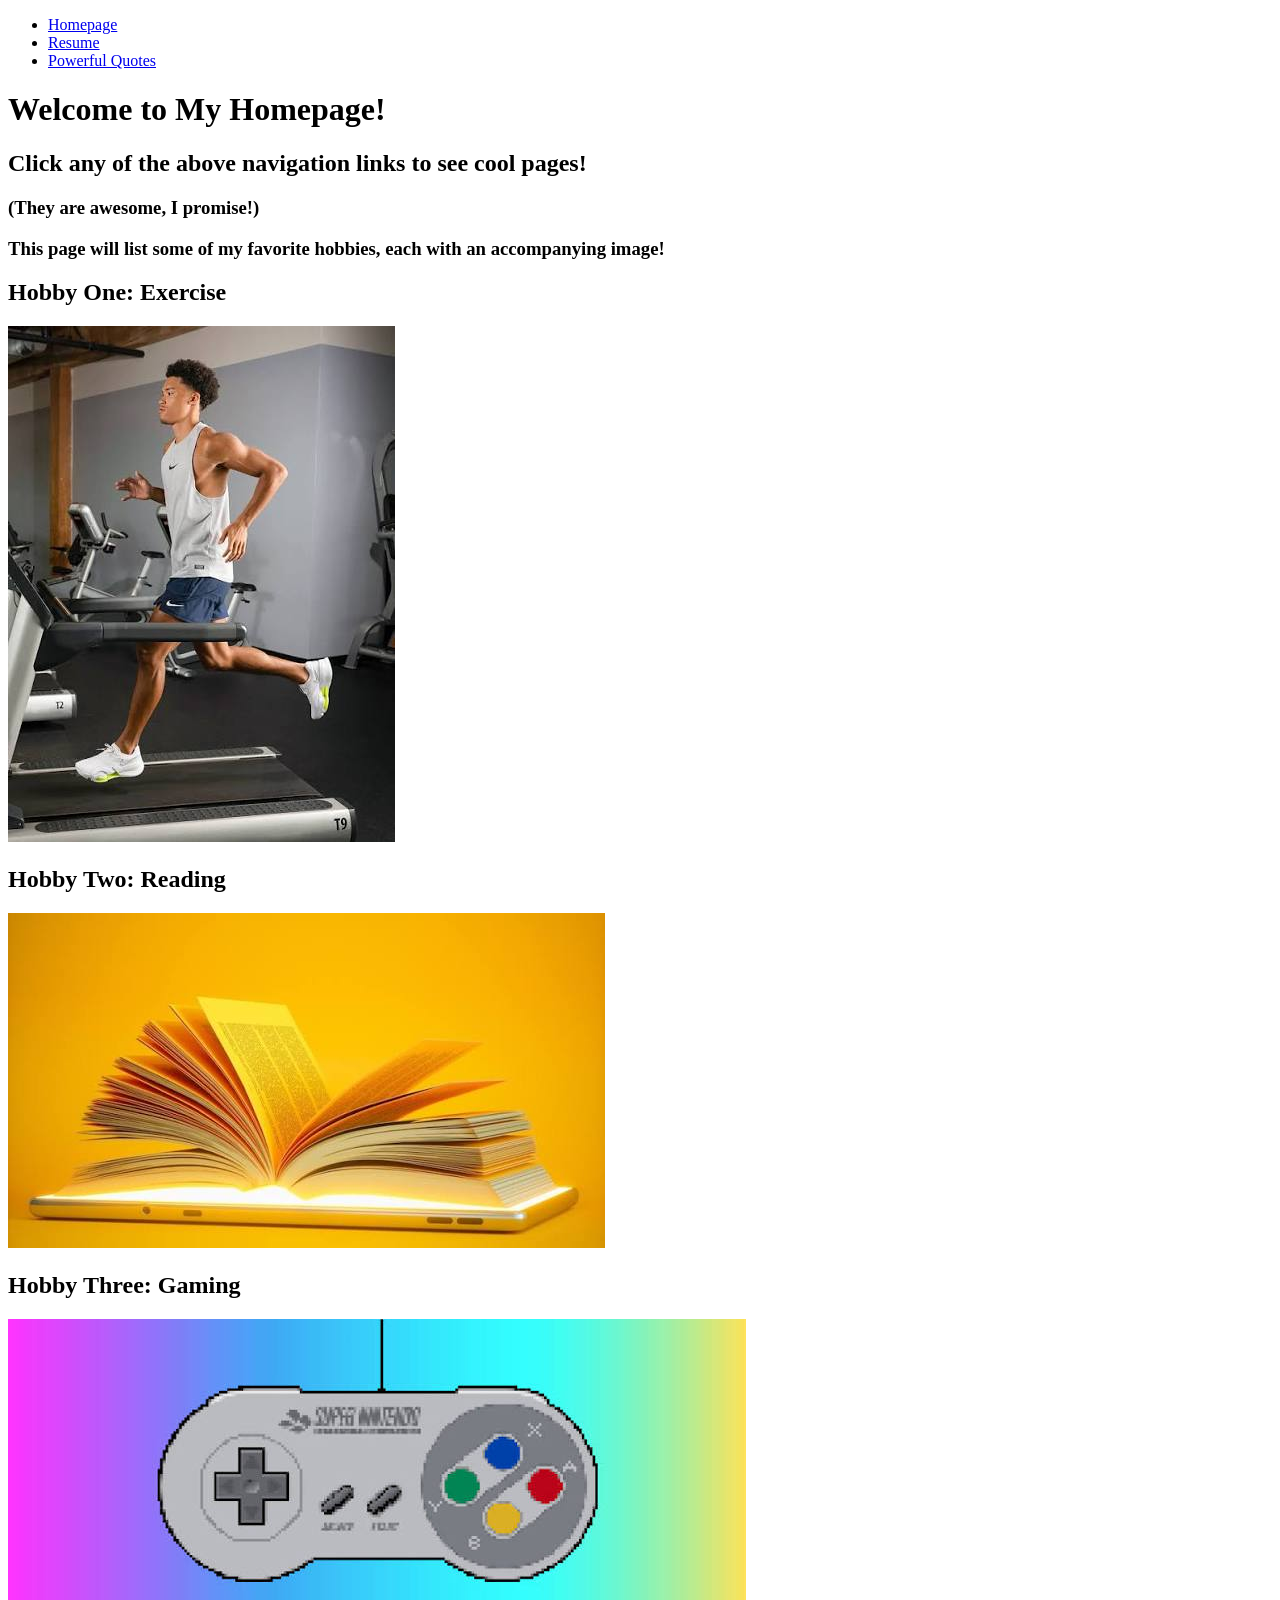
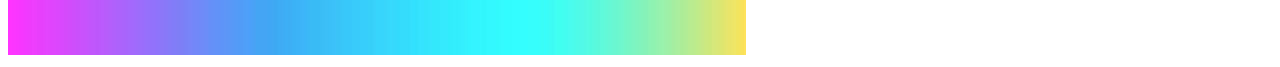
==== index.html @ 417740ad "Copied files from Project-1" ====
<!DOCTYPE html>
<html lang="en">
  <head>
    <meta charset="utf-8">
    <title>Homepage</title>
  </head>
  
  <body>
    <header>
      <nav>
        <ul>
          <li><a href="index.html">Homepage</a></li>
          <li><a href="resume.html">Resume</a></li>
          <li><a href="quotes.html">Powerful Quotes</a></li>
        </ul>
      </nav>
    </header>
    <h1>Welcome to My Homepage!</h1>
    <h2>Click any of the above navigation links to see cool pages!</h2>
    <h3>(They are awesome, I promise!)</h3>
    <h3>This page will list some of my favorite hobbies, each with an accompanying image!</h3>
    <h2>Hobby One: Exercise</h2>
    <img src="media/images/nike_run.jpg" alt="man on treadmill">
    <h2>Hobby Two: Reading</h2>
    <img src="media/images/book1.jpg" alt="an open book">
    <h2>Hobby Three: Gaming</h2>
    <img src="media/images/snes_controller.jpg" alt="pixel art Snes controller">
  </body>
</html>
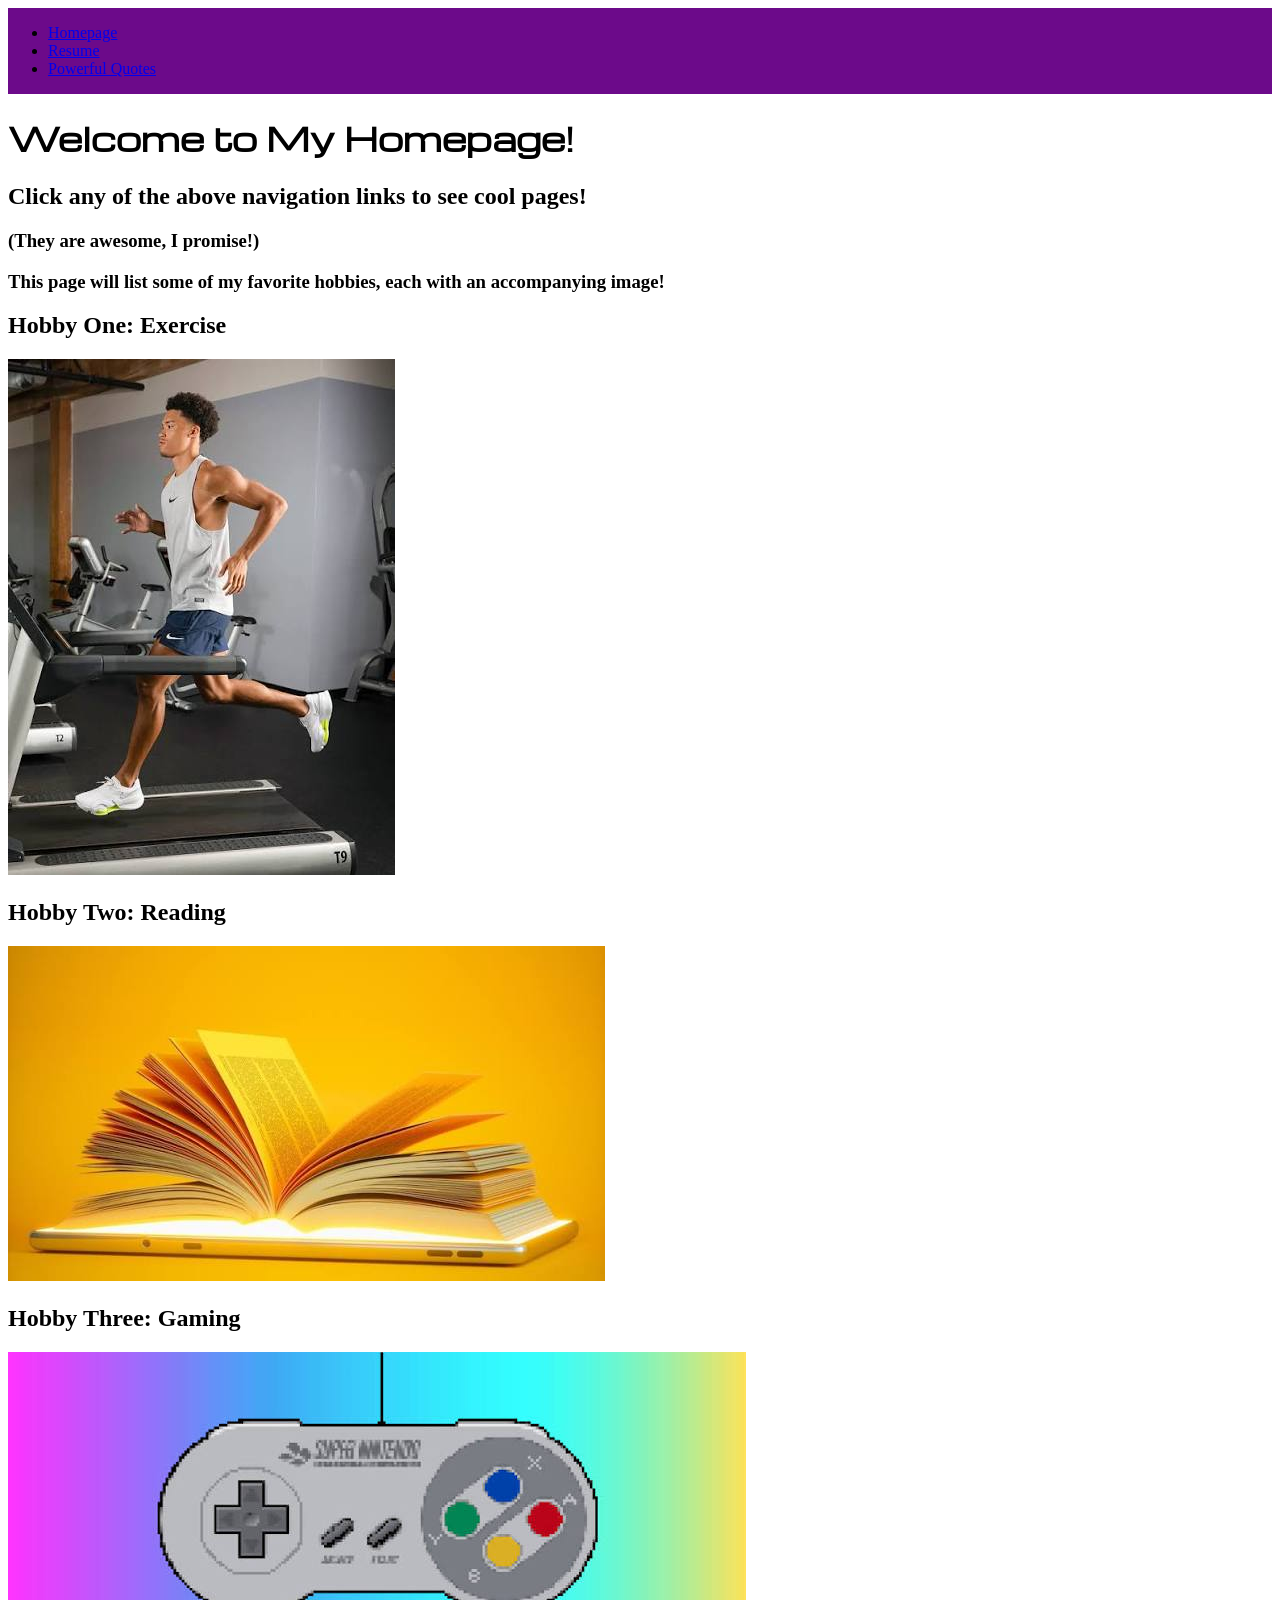
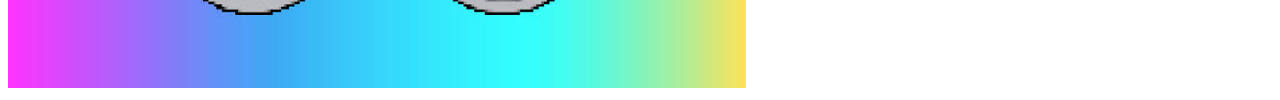
==== commit 456738aa: "added google font and started modifying nav bar with CSS this is fun" ====
--- a/index.html
+++ b/index.html
@@ -3,11 +3,15 @@
   <head>
     <meta charset="utf-8">
     <title>Homepage</title>
+    <link rel="stylesheet" href="css/style.css">
+    <link rel="preconnect" href="https://fonts.googleapis.com">
+    <link rel="preconnect" href="https://fonts.gstatic.com" crossorigin>
+    <link href="https://fonts.googleapis.com/css2?family=Michroma&display=swap" rel="stylesheet">
   </head>
   
   <body>
     <header>
-      <nav>
+      <nav class="nav-list">
         <ul>
           <li><a href="index.html">Homepage</a></li>
           <li><a href="resume.html">Resume</a></li>
@@ -15,7 +19,7 @@
         </ul>
       </nav>
     </header>
-    <h1>Welcome to My Homepage!</h1>
+    <h1 class="hometext">Welcome to My Homepage!</h1>
     <h2>Click any of the above navigation links to see cool pages!</h2>
     <h3>(They are awesome, I promise!)</h3>
     <h3>This page will list some of my favorite hobbies, each with an accompanying image!</h3>
--- a/css/style.css
+++ b/css/style.css
@@ -0,0 +1,18 @@
+
+.michroma-regular {
+  font-family: "Michroma", sans-serif;
+  font-weight: 400;
+  font-style: normal;
+}
+
+h1.hometext {
+  font-family: "Michroma", sans-serif;
+}
+
+.nav-list {
+  display: flex;
+  list-style: none;
+  margin: 0;
+  padding: 0;
+  background-color: #6c0a8a;/*Purple*/
+}
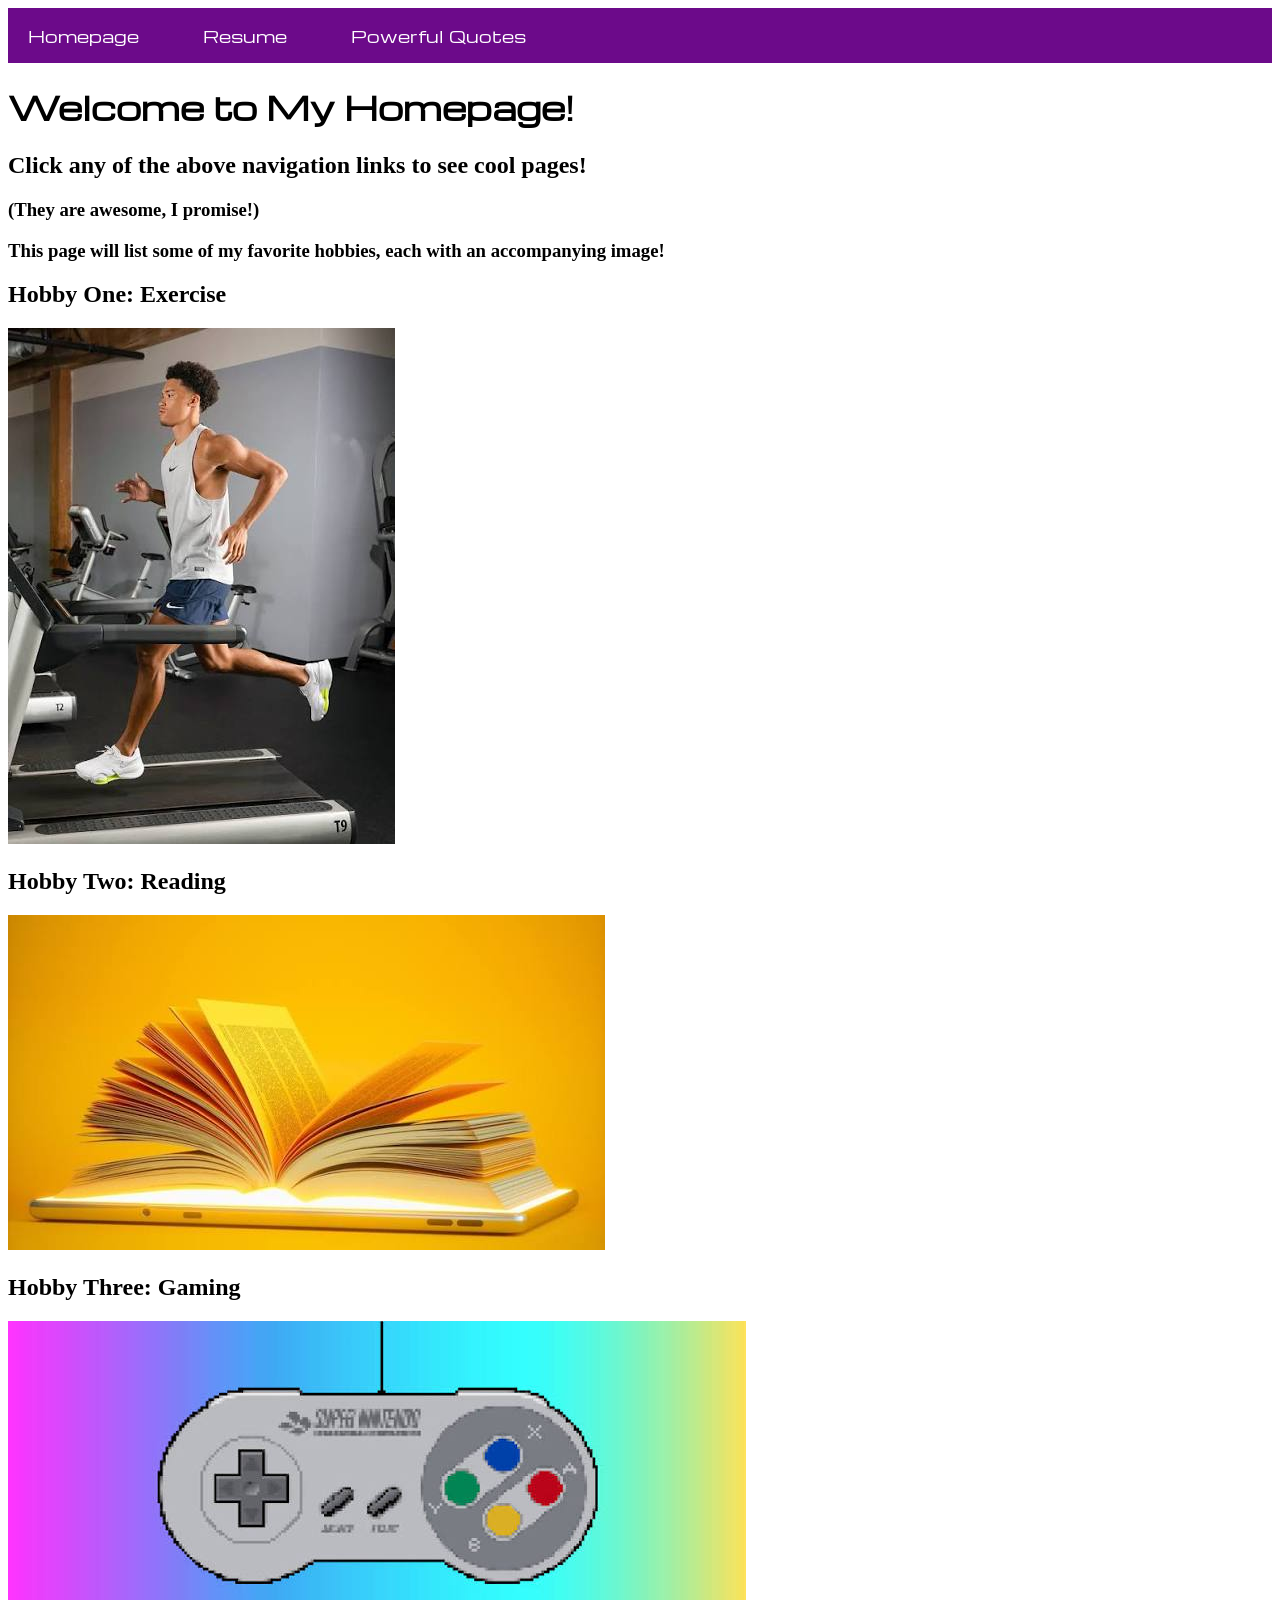
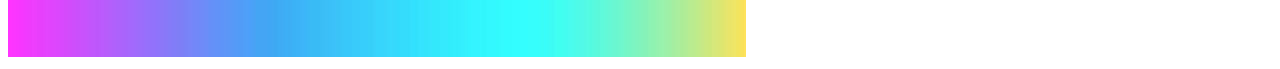
==== commit b91421c2: "added gap to nav buttons, and detailed the individual <a> buttons" ====
--- a/index.html
+++ b/index.html
@@ -11,8 +11,8 @@
   
   <body>
     <header>
-      <nav class="nav-list">
-        <ul>
+      <nav class="navbar">
+        <ul class="nav-list">
           <li><a href="index.html">Homepage</a></li>
           <li><a href="resume.html">Resume</a></li>
           <li><a href="quotes.html">Powerful Quotes</a></li>
--- a/css/style.css
+++ b/css/style.css
@@ -14,5 +14,22 @@
   list-style: none;
   margin: 0;
   padding: 0;
-  background-color: #6c0a8a;/*Purple*/
+  background-color: #6c0a8a;/*Dark purple*/
+  gap: 1.5rem;
+}
+
+.nav-list a {
+  display: block;
+  padding: 1rem 1.25rem;
+  color: #ffffff;
+  text-decoration: none;
+  font-family: "Michroma", sans-serif;
+  font-size: 1rem;
+  transition: background-color 0.2s ease, color 0.2s ease;
+}
+
+.nav-list a:hover,
+.nav-list a:focus-visible {
+  background-color: #3b4252;
+  color: #88c0d0;
 }
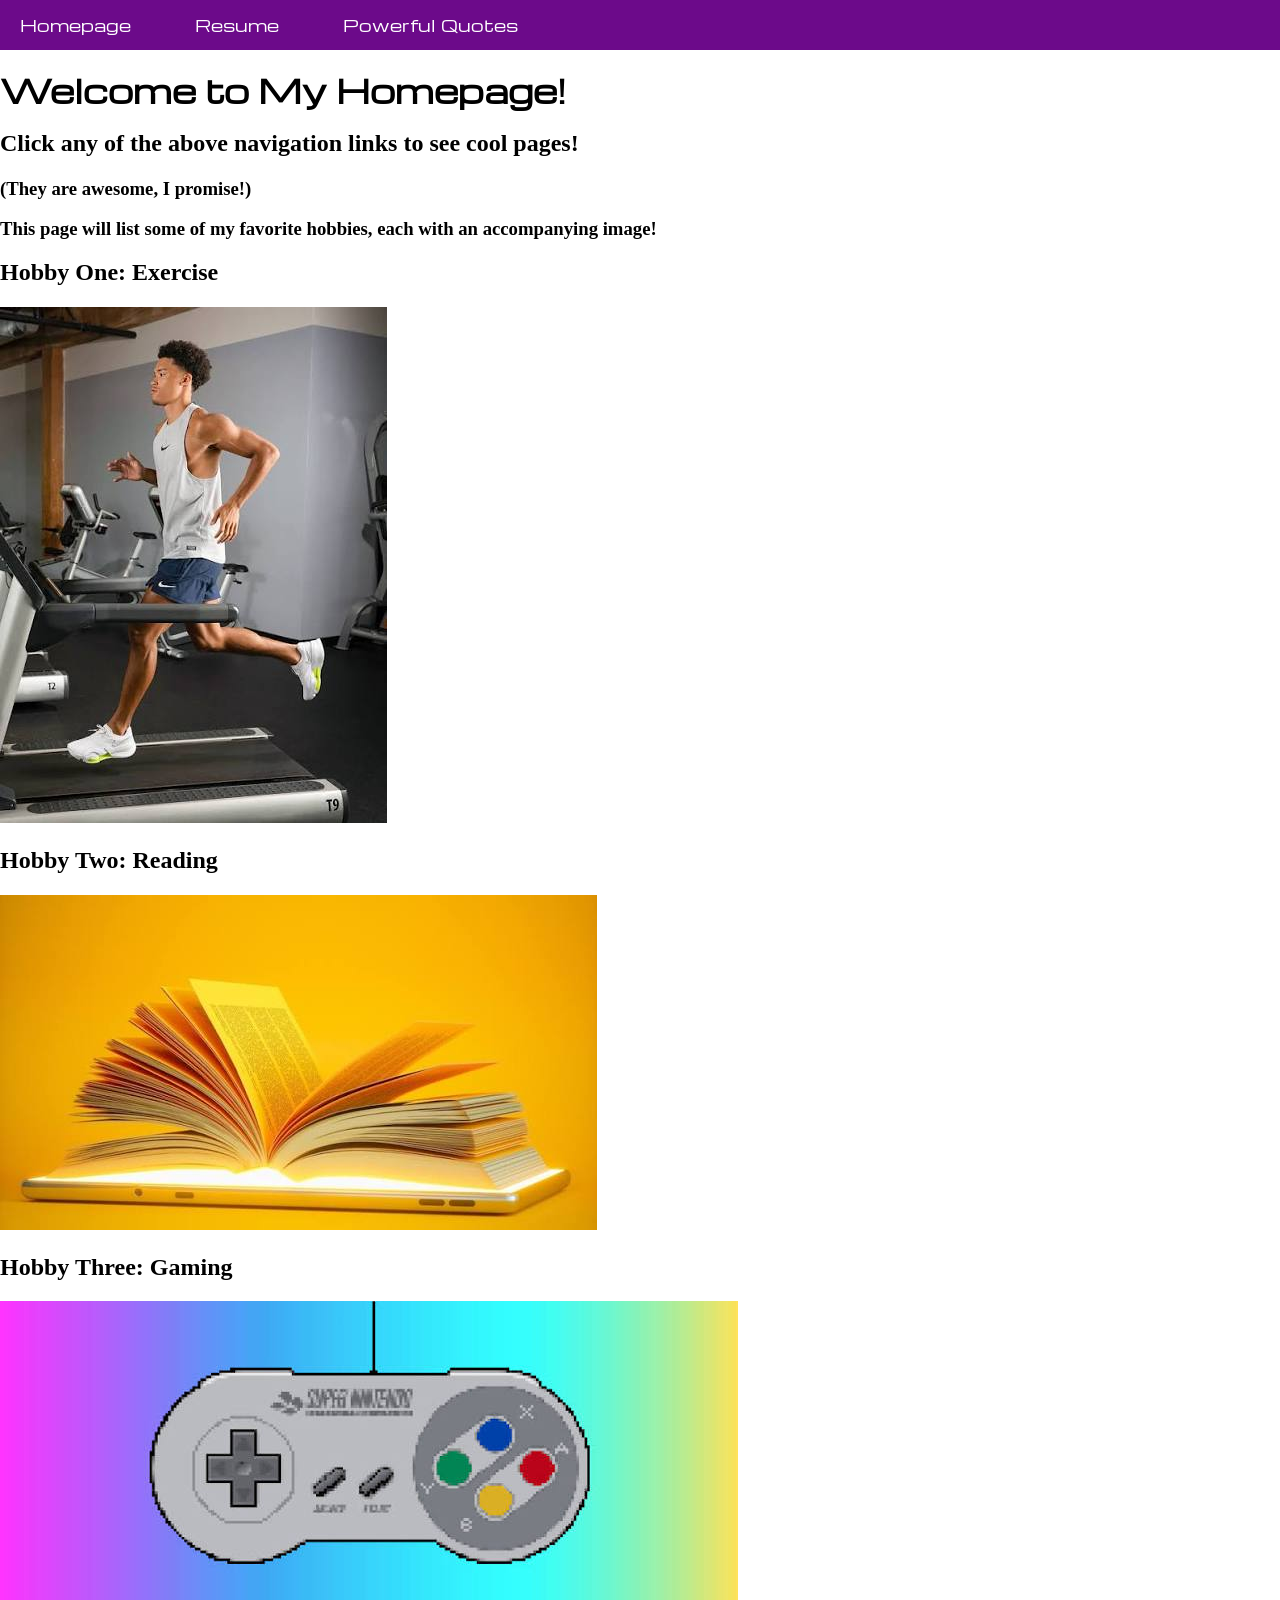
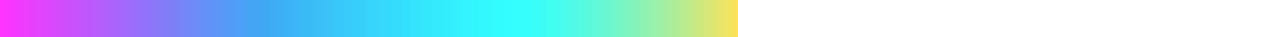
==== commit 01786e08: "added normalize.css and added link to HTML" ====
--- a/index.html
+++ b/index.html
@@ -3,6 +3,7 @@
   <head>
     <meta charset="utf-8">
     <title>Homepage</title>
+    <link rel="stylesheet" href="css/normalize.css">
     <link rel="stylesheet" href="css/style.css">
     <link rel="preconnect" href="https://fonts.googleapis.com">
     <link rel="preconnect" href="https://fonts.gstatic.com" crossorigin>
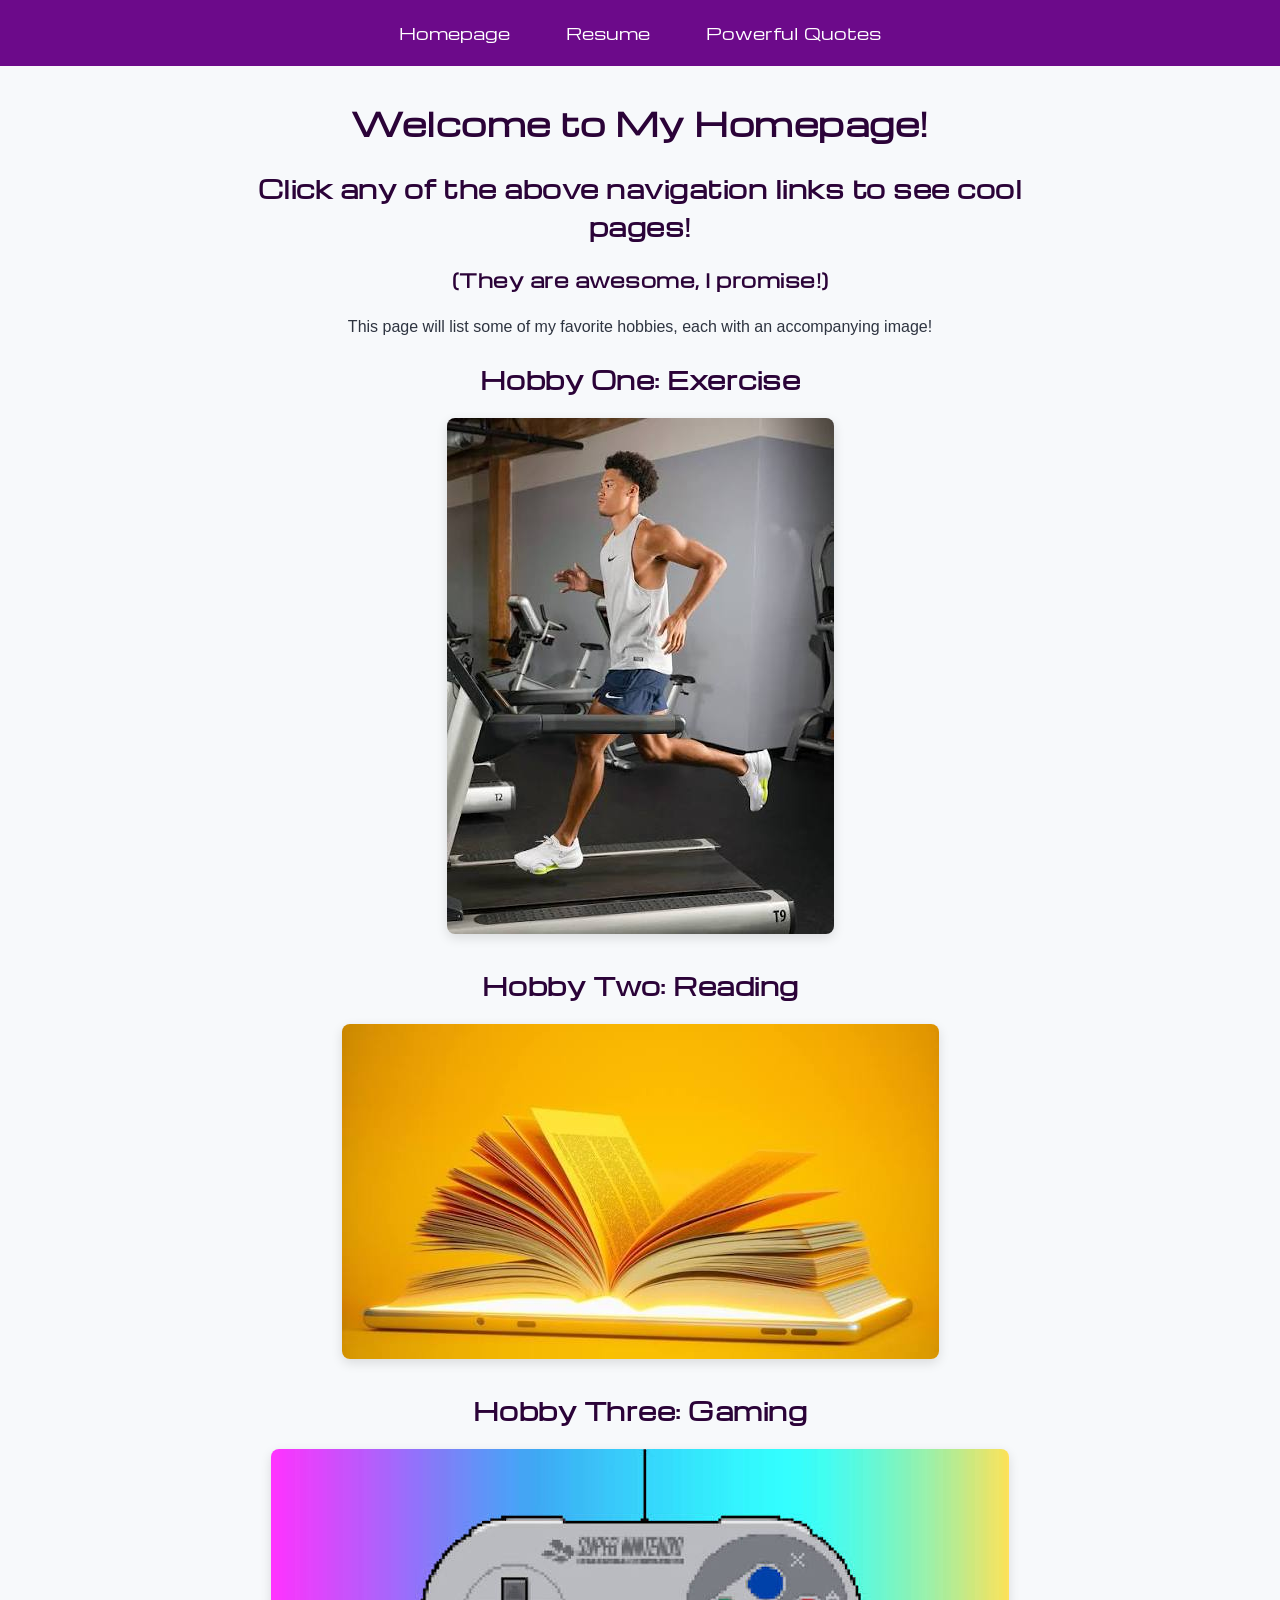
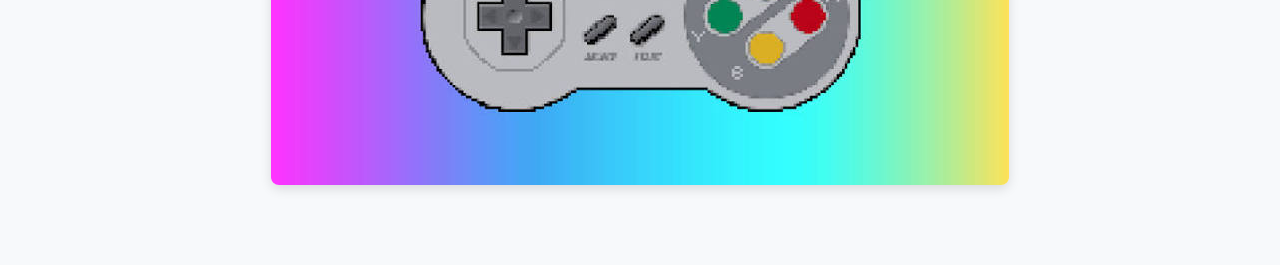
==== commit b8af3481: "added content-container, text-center, and did some work on index.html. This centers the text on the " ====
--- a/index.html
+++ b/index.html
@@ -20,15 +20,21 @@
         </ul>
       </nav>
     </header>
-    <h1 class="hometext">Welcome to My Homepage!</h1>
-    <h2>Click any of the above navigation links to see cool pages!</h2>
-    <h3>(They are awesome, I promise!)</h3>
-    <h3>This page will list some of my favorite hobbies, each with an accompanying image!</h3>
-    <h2>Hobby One: Exercise</h2>
-    <img src="media/images/nike_run.jpg" alt="man on treadmill">
-    <h2>Hobby Two: Reading</h2>
-    <img src="media/images/book1.jpg" alt="an open book">
-    <h2>Hobby Three: Gaming</h2>
-    <img src="media/images/snes_controller.jpg" alt="pixel art Snes controller">
+    
+    <main class="content-container text-center">
+      <h1 class="hometext">Welcome to My Homepage!</h1>
+      <h2>Click any of the above navigation links to see cool pages!</h2>
+      <h3>(They are awesome, I promise!)</h3>
+      <p>This page will list some of my favorite hobbies, each with an accompanying image!</p>
+      
+      <h2>Hobby One: Exercise</h2>
+      <img src="media/images/nike_run.jpg" alt="man on treadmill">
+      
+      <h2>Hobby Two: Reading</h2>
+      <img src="media/images/book1.jpg" alt="an open book">
+      
+      <h2>Hobby Three: Gaming</h2>
+      <img src="media/images/snes_controller.jpg" alt="pixel art Snes controller">
+    </main>
   </body>
 </html>
--- a/css/style.css
+++ b/css/style.css
@@ -9,18 +9,24 @@
   font-family: "Michroma", sans-serif;
 }
 
+.navbar {
+  background-color: #6c0a8a;/*Dark purple*/
+  padding: 0.75rem 2rem;
+}
+
 .nav-list {
   display: flex;
   list-style: none;
   margin: 0;
   padding: 0;
-  background-color: #6c0a8a;/*Dark purple*/
+  justify-content: center;
+  align-items: center;
   gap: 1.5rem;
 }
 
 .nav-list a {
   display: block;
-  padding: 1rem 1.25rem;
+  padding: 0.5rem 1rem;
   color: #ffffff;
   text-decoration: none;
   font-family: "Michroma", sans-serif;
@@ -32,4 +38,43 @@
 .nav-list a:focus-visible {
   background-color: #3b4252;
   color: #88c0d0;
+}
+
+body {
+  font-family: "Segoe UI", Roboto, sans-serif;
+  background-color: #f7f9fb;
+  color: #2e3440;
+  line-height: 1.6;
+  margin: 0;
+  padding-bottom: 3rem;
+}
+
+h1, h2, h3 {
+  font-family: "Michroma", sans-serif;
+  color: #2b0338;
+  letter-spacing: 0.5px;
+}
+
+h1 {
+  text-align: center;
+  margin: 2rem 1rem 1rem;
+}
+
+img {
+  max-width: 100%;
+  height: auto;
+  border-radius: 8px;
+  box-shadow: 0 4px 12px rgba(0, 0, 0, 0.12);
+  display: block;
+  margin: 1rem auto 2rem;
+}
+
+.content-container {
+  max-width: 800px;
+  margin: 2rem auto;
+  padding: 0 1.5rem;
+}
+
+.text-center {
+  text-align: center;
 }
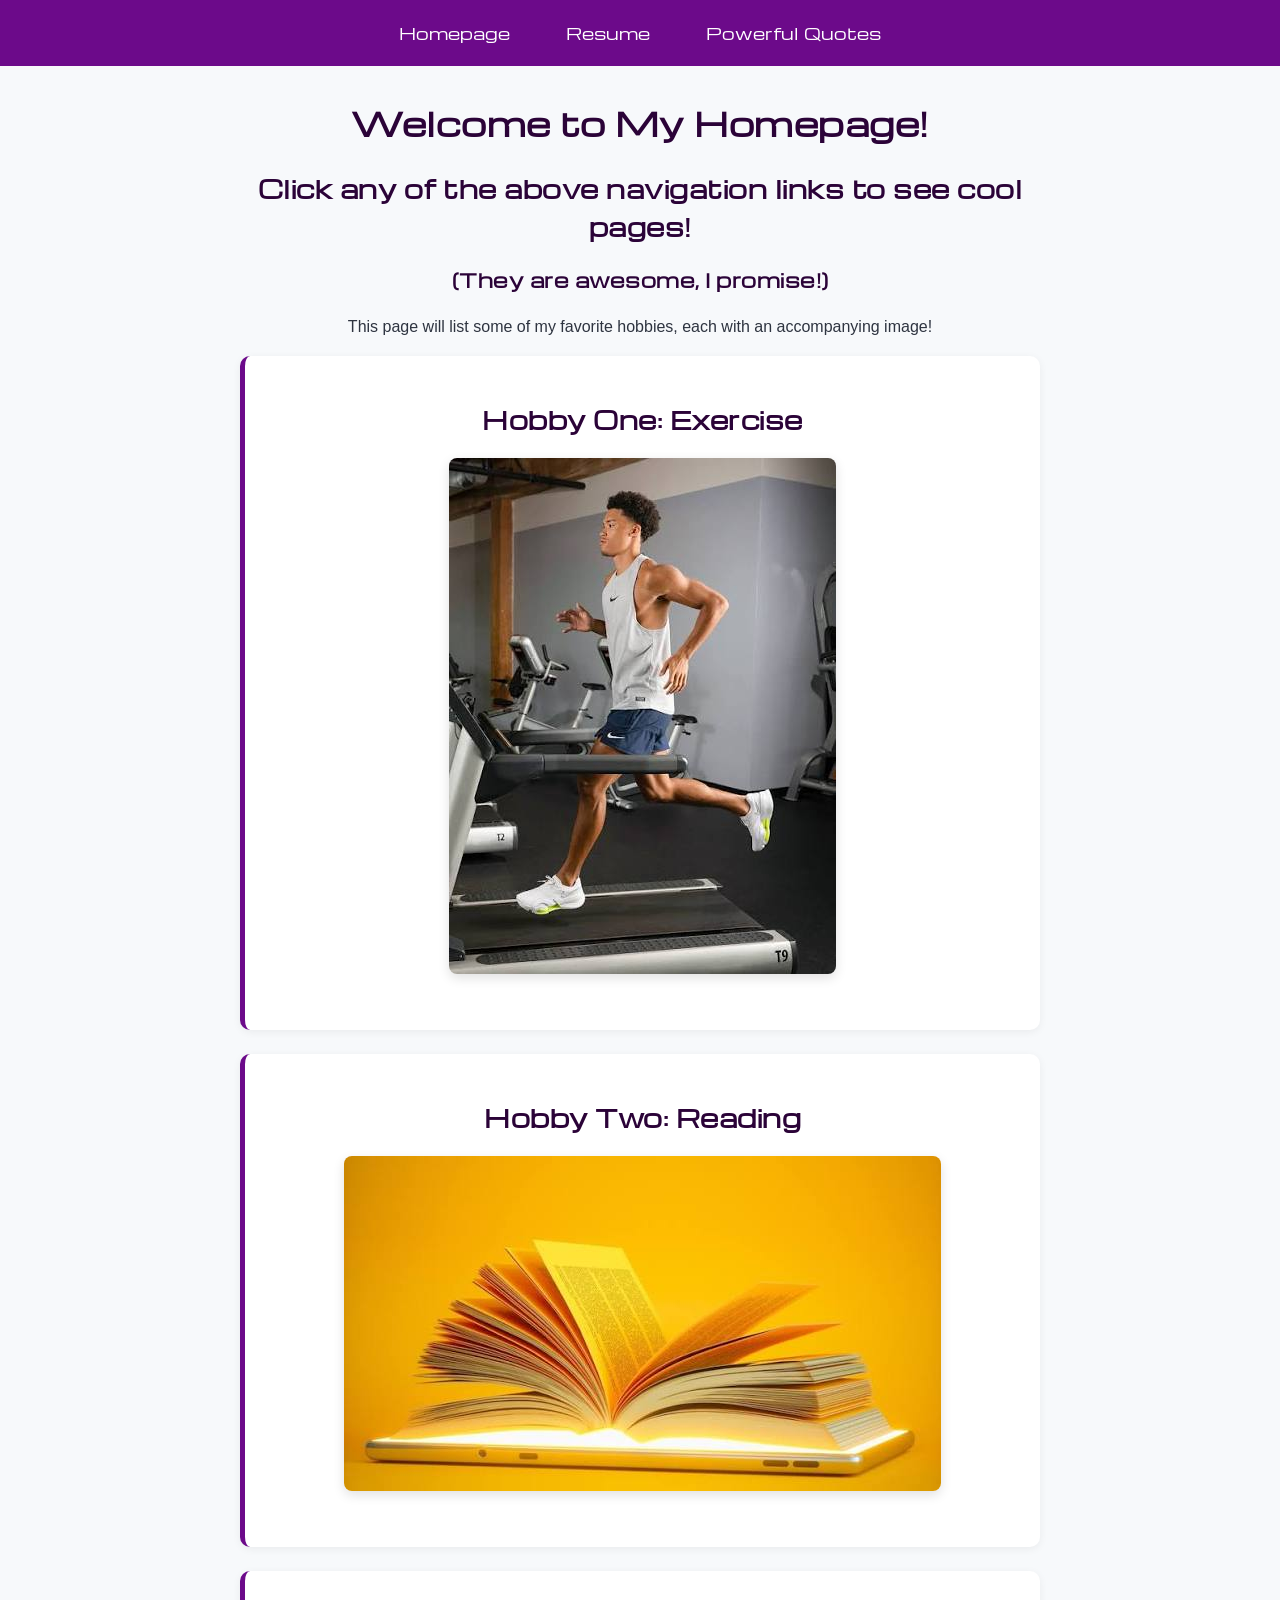
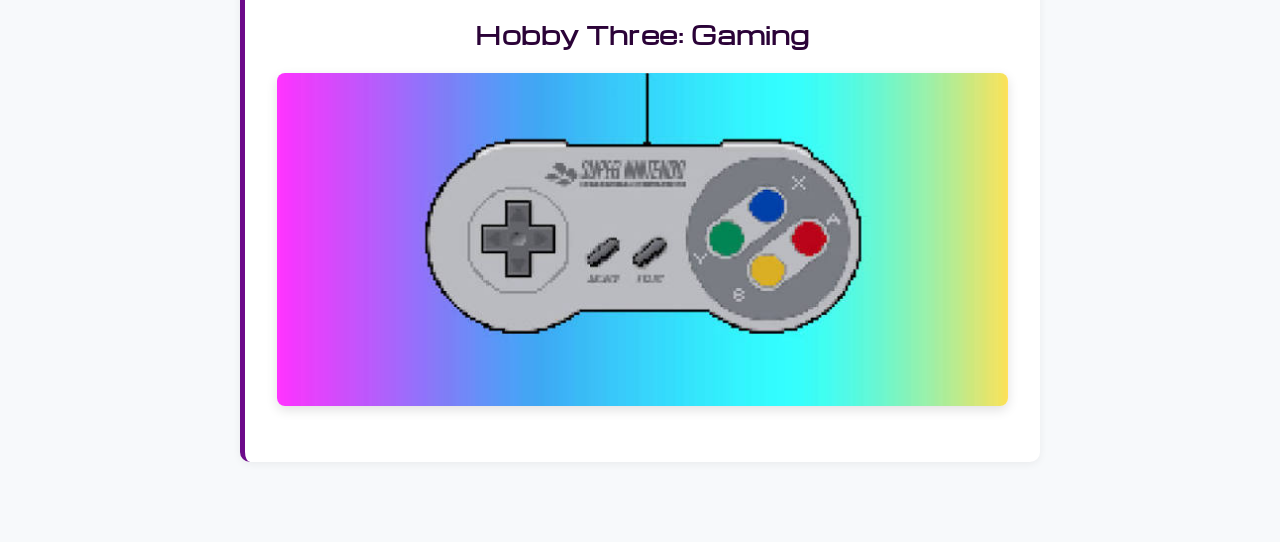
==== commit aab03389: "turned the sections on the homepage into card sections" ====
--- a/index.html
+++ b/index.html
@@ -26,15 +26,18 @@
       <h2>Click any of the above navigation links to see cool pages!</h2>
       <h3>(They are awesome, I promise!)</h3>
       <p>This page will list some of my favorite hobbies, each with an accompanying image!</p>
-      
-      <h2>Hobby One: Exercise</h2>
-      <img src="media/images/nike_run.jpg" alt="man on treadmill">
-      
-      <h2>Hobby Two: Reading</h2>
-      <img src="media/images/book1.jpg" alt="an open book">
-      
-      <h2>Hobby Three: Gaming</h2>
-      <img src="media/images/snes_controller.jpg" alt="pixel art Snes controller">
+      <section class="card">
+        <h2>Hobby One: Exercise</h2>
+        <img src="media/images/nike_run.jpg" alt="man on treadmill">
+      </section>
+      <section class="card">
+        <h2>Hobby Two: Reading</h2>
+        <img src="media/images/book1.jpg" alt="an open book">
+      </section>  
+      <section class="card">  
+        <h2>Hobby Three: Gaming</h2>
+        <img src="media/images/snes_controller.jpg" alt="pixel art Snes controller">
+      </section>  
     </main>
   </body>
 </html>
--- a/css/style.css
+++ b/css/style.css
@@ -75,6 +75,15 @@
   padding: 0 1.5rem;
 }
 
+.card {
+  background-color: #ffffff;
+  padding: 1.5rem 2rem;
+  margin-bottom: 1.5rem;
+  border-radius: 10px;
+  box-shadow: 0 2px 8px rgba(0, 0, 0, 0.06);
+  border-left: 5px solid #6c0a8a;
+}
+
 .text-center {
   text-align: center;
 }
